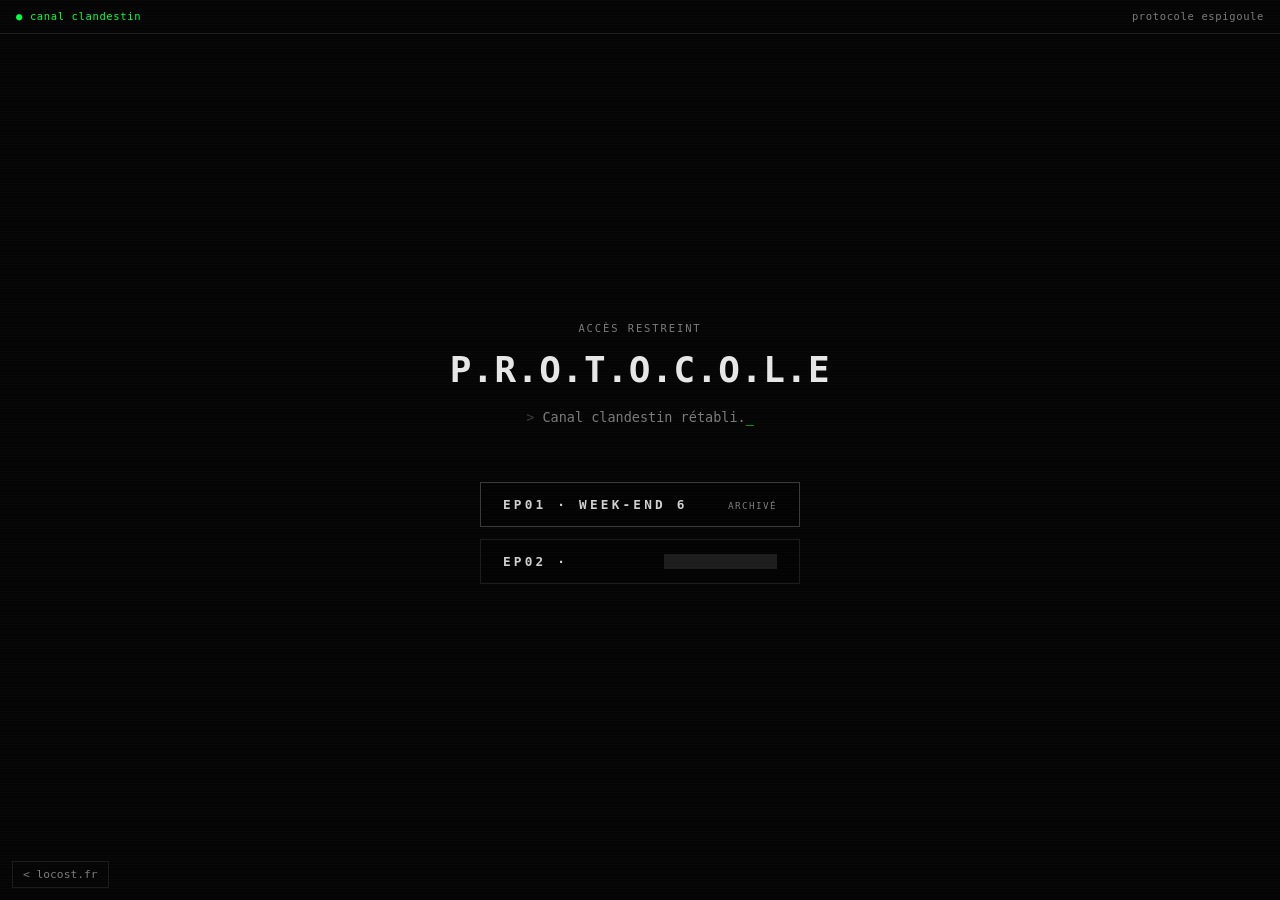
==== jeu/index.html @ 54ac76b9 "Jeu : liste des épisodes et fiche d'archive de l'épisode 1 Moteur dans jeu/moteur/, données d'épisod" ====
<!DOCTYPE html>
<html lang="fr">
  <head>
    <meta charset="UTF-8" />
    <meta name="viewport" content="width=device-width, initial-scale=1.0, viewport-fit=cover" />
    <title>P.R.O.T.O.C.O.L.E · Locost</title>
    <meta name="theme-color" content="#000000" />
    <link rel="stylesheet" href="/css/locost.css?v=7" />
    <link rel="stylesheet" href="/jeu/moteur/jeu.css?v=1" />
  </head>
  <body>
    <header class="barre">
      <span class="point">canal clandestin</span>
      <span>protocole espigoule</span>
    </header>

    <main class="wrap">
      <div class="eyebrow">Accès restreint</div>
      <h1 class="glitch" data-text="P.R.O.T.O.C.O.L.E">P.R.O.T.O.C.O.L.E</h1>
      <p
        class="terminal"
        data-lines="Canal clandestin rétabli.|Épisodes détectés.|Sélectionnez un épisode."
      ></p>
      <nav class="boutons episodes" aria-label="Épisodes"></nav>
    </main>

    <a class="retour" href="/">&lt; locost.fr</a>
    <script src="/js/terminal.js?v=7"></script>
    <script src="/jeu/episodes.js?v=1"></script>
    <script src="/jeu/moteur/liste.js?v=1"></script>
  </body>
</html>
---- css/locost.css ----
/* Charte commune Locost : sobre, noir, façon site caché. Le vert terminal ne sert que d'accent. Toutes les expériences du site l'importent. */
:root {
  --bg: #050505;
  --bg-2: #0b0b0b;
  --fg: #cfcfcf;
  --fg-dim: #7a7a7a;
  --fg-faint: #3a3a3a;
  --line: #1c1c1c;
  --green: #00ff41;
  --green-dim: rgba(0, 255, 65, 0.25);
  --red: #ff2a4f;
  --cyan: #00e5ff;
  --mono: "JetBrains Mono", "Fira Code", ui-monospace, Menlo, Consolas, monospace;
}

*, *::before, *::after { box-sizing: border-box; }

html, body {
  margin: 0;
  min-height: 100%;
  background: var(--bg);
  color: var(--fg);
  font: 15px/1.65 var(--mono);
  -webkit-font-smoothing: antialiased;
}

a { color: var(--fg); }
a:focus-visible, button:focus-visible { outline: 1px solid var(--green); outline-offset: 3px; }
::selection { background: var(--green); color: #000; }

/* Lignes de balayage très discrètes */
body::after {
  content: "";
  position: fixed;
  inset: 0;
  pointer-events: none;
  background: repeating-linear-gradient(to bottom, rgba(255, 255, 255, 0.015) 0 1px, transparent 1px 3px);
  z-index: 100;
}

/* Barre d'état en haut de page */
.barre {
  display: flex;
  justify-content: space-between;
  gap: 12px;
  padding: 8px 16px;
  border-bottom: 1px solid var(--line);
  color: var(--fg-dim);
  font-size: 0.7rem;
  letter-spacing: 0.06em;
  white-space: nowrap;
  overflow: hidden;
}
.barre span { overflow: hidden; text-overflow: ellipsis; }
.point { color: var(--green); }
.point::before { content: "● "; }

.wrap {
  display: flex;
  flex-direction: column;
  align-items: center;
  justify-content: center;
  min-height: calc(100vh - 40px);
  min-height: calc(100svh - 40px);
  max-width: 760px;
  margin: 0 auto;
  padding: 32px 16px 56px;
  text-align: center;
}

.eyebrow {
  color: var(--fg-dim);
  text-transform: uppercase;
  letter-spacing: 0.18em;
  font-size: 0.7rem;
}

/* Titre : sobre, avec un dérèglement rare et bref */
.glitch {
  position: relative;
  display: inline-block;
  margin: 0.3em 0 0.4em;
  font-size: clamp(1.5rem, 6vw, 2.4rem);
  font-weight: 600;
  letter-spacing: 0.02em;
  line-height: 1.2;
  color: #e6e6e6;
}
.glitch::before, .glitch::after {
  content: attr(data-text);
  position: absolute;
  inset: 0;
  overflow: hidden;
  clip-path: inset(0 0 100% 0);
}
.glitch::before { color: var(--red); animation: glitch-a 7s infinite steps(1); }
.glitch::after  { color: var(--cyan); animation: glitch-b 9s infinite steps(1); }

@keyframes glitch-a {
  0%, 96%, 100% { transform: none; clip-path: inset(0 0 100% 0); }
  97% { transform: translate(-3px, 0); clip-path: inset(15% 0 60% 0); }
  98.5% { transform: translate(2px, 0); clip-path: inset(55% 0 20% 0); }
}
@keyframes glitch-b {
  0%, 94%, 100% { transform: none; clip-path: inset(0 0 100% 0); }
  95% { transform: translate(3px, 0); clip-path: inset(60% 0 10% 0); }
  96.5% { transform: translate(-2px, 0); clip-path: inset(25% 0 50% 0); }
}

.terminal {
  color: var(--fg-dim);
  min-height: 3.3em;
  max-width: 60ch;
  margin: 0 auto;
  font-size: 0.9rem;
}
.terminal::before { content: "> "; color: var(--fg-faint); }
.terminal::after { content: "_"; color: var(--green); animation: blink 1s steps(1) infinite; }
@keyframes blink { 50% { opacity: 0; } }

/* Fond de l'accueil : télé qui bug, discrète */
.fond {
  position: fixed;
  inset: 0;
  z-index: 0;
  pointer-events: none;
  overflow: hidden;
}
.fond .bruit { opacity: 0.045; }
.fond::before {
  /* bande claire qui défile lentement, comme une image mal synchronisée */
  content: "";
  position: absolute;
  left: 0;
  right: 0;
  height: 140px;
  background: linear-gradient(to bottom, transparent, rgba(255, 255, 255, 0.035), transparent);
  animation: defilement 9s linear infinite;
}
.fond::after {
  content: "";
  position: absolute;
  inset: 0;
  background: radial-gradient(ellipse at center, transparent 40%, rgba(0, 0, 0, 0.85) 100%);
}
@keyframes defilement { from { transform: translateY(-160px); } to { transform: translateY(100vh); } }
.barre, .wrap { position: relative; z-index: 1; }
.fond .filigrane { --filigrane: 0.07; top: 50%; width: min(620px, 115vw); }

/* Les boutons des expériences : même style que le bouton Entrer du chargement */
.boutons {
  display: flex;
  flex-direction: column;
  gap: 12px;
  width: 100%;
  max-width: 320px;
  margin-top: 32px;
}
.bouton {
  display: block;
  padding: 14px 22px;
  border: 1px solid var(--fg-faint);
  background: rgba(0, 0, 0, 0.35);
  color: var(--fg);
  font: 600 0.85rem var(--mono);
  letter-spacing: 0.25em;
  text-align: center;
  text-transform: uppercase;
  text-decoration: none;
  transition: border-color 0.2s, color 0.2s;
}
a.bouton:hover, a.bouton:focus-visible { border-color: var(--fg-dim); color: #fff; outline: none; animation: tressaille 0.3s steps(2) 1; }
@keyframes tressaille {
  0% { transform: translateX(-2px); text-shadow: 2px 0 var(--red), -2px 0 var(--cyan); }
  50% { transform: translateX(1px); text-shadow: -1px 0 var(--red), 1px 0 var(--cyan); }
  100% { transform: none; text-shadow: none; }
}

/* Bouton censuré : nom masqué par une bande, qui se trahit par instants */
.bouton.censure {
  border-color: var(--line);
  cursor: not-allowed;
  transition: transform 0.18s ease-out, border-color 0.2s;
}
.bouton.censure.refuse { border-color: rgba(255, 42, 79, 0.5); color: var(--red); animation: tressaille 0.3s steps(2) 1; }

/* Visage qui surgit en négatif, une fraction de seconde */
.visage {
  position: fixed;
  inset: 0;
  z-index: 80;
  pointer-events: none;
  background-repeat: no-repeat;
  /* tête du croco (≈ 77 % / 33 % de l'image) ramenée au centre de l'écran */
  background-size: 225vmin auto;
  background-position: calc(50vw - 173vmin) calc(50vh - 50vmin);
  filter: invert(1) contrast(1.6) grayscale(1);
  mix-blend-mode: screen;
  opacity: 0;
}
.visage.surgit { opacity: 0.55; }
.masque {
  display: inline;
  padding: 0 2px;
  background: #1d1d1d;
  color: transparent;
  box-decoration-break: clone;
  -webkit-box-decoration-break: clone;
  user-select: none;
}
.masque.trahi { color: var(--fg-dim); background: #141414; }


.retour {
  position: fixed;
  left: 12px;
  bottom: 12px;
  z-index: 50;
  padding: 6px 10px;
  border: 1px solid var(--line);
  background: var(--bg);
  color: var(--fg-dim);
  font: 0.75rem var(--mono);
  text-decoration: none;
}
.retour:hover { color: var(--fg); border-color: var(--fg-faint); }

/* ---------- Écran de démarrage (accueil) ---------- */
.boot { display: none; }
.js .boot {
  display: flex;
  position: fixed;
  inset: 0;
  z-index: 90;
  background: #000;
  flex-direction: column;
  justify-content: flex-end;
  align-items: center;
  text-align: center;
  padding: 24px 16px calc(32px + env(safe-area-inset-bottom));
  overflow: hidden;
  transition: opacity 0.6s;
}
.js.sans-boot .boot { display: none; }
.boot.fini { opacity: 0; pointer-events: none; }
.js:not(.sans-boot) body { overflow: hidden; }

.bruit {
  position: absolute;
  inset: 0;
  width: 100%;
  height: 100%;
  opacity: 0.09;
  image-rendering: pixelated;
}

/* Logo en filigrane, qui se dérègle par à-coups */
.filigrane {
  --filigrane: 0.15;
  position: absolute;
  top: 38%;
  left: 50%;
  width: min(420px, 80vw);
  aspect-ratio: 1;
  transform: translate(-50%, -50%);
  background: center / contain no-repeat;
  opacity: var(--filigrane);
  animation: logo-saut 5s infinite steps(1);
}
.filigrane::before, .filigrane::after {
  content: "";
  position: absolute;
  inset: 0;
  background: inherit;
  clip-path: inset(0 0 100% 0);
}
.filigrane::before { animation: logo-a 2.7s infinite steps(1); }
.filigrane::after { animation: logo-b 3.9s infinite steps(1); }
@keyframes logo-saut {
  0%, 90%, 100% { opacity: var(--filigrane); }
  91% { opacity: calc(var(--filigrane) * 1.6); transform: translate(-51%, -50%) skewX(-4deg); }
  93% { opacity: calc(var(--filigrane) * 0.3); }
}
@keyframes logo-a {
  0%, 80%, 100% { clip-path: inset(0 0 100% 0); transform: none; }
  82% { clip-path: inset(20% 0 65% 0); transform: translateX(-14px); }
  86% { clip-path: inset(48% 0 40% 0); transform: translateX(10px); }
}
@keyframes logo-b {
  0%, 70%, 100% { clip-path: inset(0 0 100% 0); transform: none; }
  72% { clip-path: inset(66% 0 18% 0); transform: translateX(18px); }
  75% { clip-path: inset(8% 0 82% 0); transform: translateX(-8px); }
}

.boot-console {
  /* la roue et le bouton occupent la même place : l'un s'efface, l'autre apparaît */
  position: absolute;
  top: calc(38% + min(150px, 28vw));
  left: 16px;
  right: 16px;
  display: grid;
  place-items: center;
  min-height: 120px;
}
.boot-console > * { grid-area: 1 / 1; }
/* Attente sobre : roue en pointillés et un seul mot */
.boot-attente {
  display: flex;
  flex-direction: column;
  align-items: center;
  gap: 16px;
  color: var(--fg-dim);
  font-size: 0.72rem;
  letter-spacing: 0.3em;
  text-transform: uppercase;
  pointer-events: none;
  transition: opacity 0.4s, visibility 0.4s;
}
.roue {
  width: 34px;
  height: 34px;
  border: 2px dotted var(--fg-dim);
  border-radius: 50%;
  animation: tourne 1.8s linear infinite;
}
@keyframes tourne { to { transform: rotate(360deg); } }
.boot-console.pret .boot-attente { opacity: 0; visibility: hidden; }

/* Accès par mot de passe : apparaît à la place de la roue */
.boot-acces {
  display: flex;
  flex-direction: column;
  align-items: center;
  gap: 12px;
  width: 100%;
  max-width: 320px;
  opacity: 0;
  visibility: hidden;
  transition: opacity 0.4s, visibility 0.4s;
}
.boot-console.pret .boot-acces { opacity: 1; visibility: visible; }
.boot-mdp {
  width: 100%;
  padding: 12px 4px;
  border: 0;
  border-bottom: 1px solid var(--fg-faint);
  border-radius: 0;
  background: transparent;
  color: var(--fg);
  font: 16px var(--mono); /* 16px : évite le zoom automatique sur iPhone */
  letter-spacing: 0.2em;
  text-align: center;
  caret-color: var(--fg);
  -webkit-appearance: none;
  appearance: none;
}
.boot-mdp::placeholder { color: var(--fg-faint); letter-spacing: 0.25em; text-transform: uppercase; font-size: 0.75rem; }
.boot-mdp:focus { outline: none; border-bottom-color: var(--fg-dim); }
.boot-entrer {
  padding: 14px 22px;
  width: 100%;
  border: 1px solid var(--fg-faint);
  background: transparent;
  color: var(--fg);
  font: 600 0.85rem var(--mono);
  letter-spacing: 0.25em;
  text-transform: uppercase;
  cursor: pointer;
  transition: border-color 0.2s, color 0.2s;
}
.boot-entrer:hover, .boot-entrer:focus-visible { border-color: var(--fg-dim); color: #fff; outline: none; }
/* Mauvais mot de passe : le bouton reste rouge « Recommencer », et bugue à chaque essai raté */
.boot-acces.echec .boot-mdp { border-bottom-color: rgba(255, 42, 79, 0.6); }
.boot-acces.echec .boot-entrer { border-color: rgba(255, 42, 79, 0.6); color: var(--red); }
.boot-acces.bug .boot-mdp { animation: tremble 0.35s steps(4) 1; }
.boot-acces.bug .boot-entrer { animation: bug 0.5s steps(1) 1; }
@keyframes tremble {
  0%, 100% { transform: none; }
  25% { transform: translateX(-6px); }
  50% { transform: translateX(5px); }
  75% { transform: translateX(-3px); }
}
@keyframes bug {
  0% { transform: translateX(-4px) skewX(-8deg); text-shadow: 3px 0 var(--red), -3px 0 var(--cyan); clip-path: inset(0 0 45% 0); }
  15% { transform: translateX(5px); text-shadow: -3px 0 var(--red), 3px 0 var(--cyan); clip-path: inset(40% 0 0 0); }
  30% { transform: translateX(-2px) skewX(6deg); text-shadow: 2px 0 var(--red), -2px 0 var(--cyan); clip-path: none; filter: invert(1); }
  45% { transform: translateX(3px); text-shadow: -1px 0 var(--red), 1px 0 var(--cyan); filter: none; }
  60% { transform: none; text-shadow: 1px 0 var(--red), -1px 0 var(--cyan); }
  100% { transform: none; text-shadow: none; }
}

/* Bon mot de passe : l'accès s'efface, l'écran de démarrage se fond dans le menu */
.boot-console.part { opacity: 0; transition: opacity 0.2s; }

@media (prefers-reduced-motion: reduce) {
  .glitch::before, .glitch::after, .filigrane::before, .filigrane::after, .fond::before { display: none; }
  .filigrane, a.bouton:hover, .bouton.censure.refuse, .boot-acces.bug .boot-mdp, .boot-acces.bug .boot-entrer { animation: none; }
  .roue { animation-duration: 6s; }
  .visage { display: none; }
}
---- jeu/moteur/jeu.css ----
/* Protocole : styles propres au jeu. S'appuie sur les variables de /css/locost.css, sans nouvelles couleurs. */

/* ---------- Liste des épisodes (/jeu/) ---------- */
.bouton.episode { display: flex; justify-content: space-between; align-items: baseline; gap: 12px; text-align: left; }
.episode-etat {
  color: var(--fg-dim);
  font-weight: 400;
  font-size: 0.62rem;
  letter-spacing: 0.15em;
}
.episode-etat.en-cours { color: var(--green); }
button.bouton.censure { width: 100%; font: 600 0.85rem var(--mono); letter-spacing: 0.25em; text-align: left; }

/* ---------- Fiche d'archive ---------- */
.fiche {
  position: relative;
  z-index: 1;
  max-width: 640px;
  margin: 0 auto;
  padding: 40px 16px calc(96px + env(safe-area-inset-bottom));
}
.fiche-tete { text-align: center; margin-bottom: 28px; }
.fiche-tete .terminal { min-height: 1.7em; }
.point.archive { color: var(--fg-dim); }
.point.archive::before { color: var(--red); }

.tampon {
  display: inline-block;
  padding: 1px 6px;
  border: 1px solid rgba(255, 42, 79, 0.55);
  color: var(--red);
  font-size: 0.62rem;
  letter-spacing: 0.2em;
  text-transform: uppercase;
  transform: rotate(-2deg);
}

/* Compte à rebours figé */
.compteur {
  margin: 0 0 32px;
  padding: 18px 12px 14px;
  border-top: 1px solid var(--line);
  border-bottom: 1px solid var(--line);
  text-align: center;
}
.compteur-cases { display: flex; justify-content: center; gap: clamp(10px, 5vw, 28px); }
.compteur-case { display: flex; flex-direction: column; align-items: center; min-width: 2.6em; }
.compteur-nombre { font-size: clamp(1.6rem, 9vw, 2.4rem); font-weight: 600; color: #e6e6e6; font-variant-numeric: tabular-nums; }
.compteur-unite { color: var(--fg-faint); font-size: 0.65rem; letter-spacing: 0.3em; }
.compteur-legende { display: flex; flex-direction: column; align-items: center; gap: 8px; margin: 14px 0 0; color: var(--fg-dim); font-size: 0.72rem; }
.compteur.derive .compteur-nombre { color: var(--fg-dim); text-shadow: 2px 0 var(--red), -2px 0 var(--cyan); }

/* Rappels dépliables */
.rappels { border-top: 1px solid var(--line); }
.rappel { border-bottom: 1px solid var(--line); }
.rappel > summary,
.doc > summary,
.semaine > summary {
  display: flex;
  align-items: baseline;
  gap: 12px;
  cursor: pointer;
  list-style: none;
  -webkit-tap-highlight-color: transparent;
}
.rappel > summary::-webkit-details-marker,
.doc > summary::-webkit-details-marker,
.semaine > summary::-webkit-details-marker { display: none; }
.rappel > summary { padding: 16px 4px; text-transform: uppercase; letter-spacing: 0.14em; font-size: 0.8rem; }
.rappel > summary::after,
.doc > summary::after,
.semaine > summary::after { content: "+"; margin-left: auto; color: var(--fg-faint); }
.rappel[open] > summary::after,
.doc[open] > summary::after,
.semaine[open] > summary::after { content: "−"; color: var(--green); }
.rappel > summary:hover .rappel-titre { color: #fff; }
.rappel > summary:focus-visible,
.doc > summary:focus-visible,
.semaine > summary:focus-visible { outline: 1px solid var(--green); outline-offset: 2px; }
.rappel-num { color: var(--fg-faint); }
.rappel-corps { padding: 0 4px 20px; font-size: 0.85rem; }

/* Transmission */
.log { min-height: 6em; }
.log-ligne { margin: 0 0 10px; color: var(--fg); }
.log-ligne.systeme { color: var(--fg-dim); }
.log-prefixe { color: var(--fg-faint); }
.log-ligne.phaco .log-prefixe { color: var(--green); }
.lien-console {
  padding: 0;
  border: 0;
  background: none;
  color: var(--fg-dim);
  font: 0.72rem var(--mono);
  text-decoration: underline;
  text-underline-offset: 3px;
  cursor: pointer;
}
.lien-console::before { content: "> "; text-decoration: none; }
.lien-console:hover { color: var(--fg); }

/* Documents */
.doc { border-left: 1px solid var(--line); margin: 0 0 8px; padding: 0 0 0 12px; }
.doc > summary { padding: 8px 0; color: var(--fg); }
.doc h3 { margin: 14px 0 4px; color: var(--fg-dim); font-size: 0.7rem; font-weight: 400; letter-spacing: 0.18em; text-transform: uppercase; }
.doc p, .doc ul { margin: 0 0 10px; color: var(--fg); }
.doc ul { padding-left: 1.2em; }
.doc li { margin-bottom: 4px; }
.note { margin: 16px 0 0; color: var(--fg-faint); font-size: 0.7rem; }

/* Passages censurés */
.caviar {
  display: inline;
  padding: 0 2px;
  border: 0;
  border-radius: 0;
  background: #1d1d1d;
  color: transparent;
  font: inherit;
  line-height: inherit;
  cursor: pointer;
  box-decoration-break: clone;
  -webkit-box-decoration-break: clone;
  transition: background 0.25s, color 0.25s;
}
.caviar:hover { background: #262626; }
.caviar.leve { background: transparent; color: var(--green); cursor: text; }
.caviar.definitif { cursor: not-allowed; user-select: none; letter-spacing: -0.05em; }
.caviar.definitif.refuse { animation: tressaille 0.3s steps(2) 1; background: rgba(255, 42, 79, 0.25); }

/* Dossier d'étude */
.semaine { border-left: 1px solid var(--line); margin: 0 0 8px; padding: 0 0 0 12px; }
.semaine > summary { padding: 8px 0; }
.semaine-num { color: var(--fg-faint); }
.semaine.vide .semaine-nom { color: var(--fg-faint); }
.semaine.execute { border-left-color: rgba(255, 42, 79, 0.4); }
.semaine-coord { margin: 0 0 8px; color: var(--fg-dim); font-size: 0.75rem; letter-spacing: 0.08em; }
.semaine dl { margin: 0 0 12px; }
.semaine dt { color: var(--fg-dim); font-size: 0.68rem; letter-spacing: 0.18em; text-transform: uppercase; }
.semaine dd { margin: 0 0 8px; }

/* Fragments */
.fragments { display: grid; grid-template-columns: repeat(auto-fill, minmax(96px, 1fr)); gap: 10px; }
.fragment {
  display: flex;
  flex-direction: column;
  align-items: center;
  gap: 6px;
  padding: 14px 6px 10px;
  border: 1px solid var(--line);
  background: var(--bg-2);
  color: var(--fg);
  font: 0.72rem var(--mono);
  cursor: pointer;
}
.fragment:hover { border-color: var(--fg-faint); }
.fragment.refuse { border-color: rgba(255, 42, 79, 0.5); animation: tressaille 0.3s steps(2) 1; }
.silhouette { width: 52px; height: 60px; fill: var(--fg-faint); }
.fragment:hover .silhouette { animation: silhouette 0.25s steps(2) 1; }
@keyframes silhouette { 50% { transform: translateX(2px) skewX(-6deg); fill: var(--fg-dim); } }
.fragment-code { letter-spacing: 0.12em; }
.fragment-purge { color: var(--fg-faint); font-size: 0.58rem; text-transform: uppercase; letter-spacing: 0.08em; text-align: center; }
.fragments-refus { min-height: 1.4em; margin: 12px 0 0; color: var(--red); opacity: 0.8; font-size: 0.72rem; }

/* Rejouer : refusé */
.fiche-pied { display: flex; flex-direction: column; align-items: center; margin-top: 40px; }
.bouton.rejouer { width: 100%; max-width: 320px; cursor: pointer; }
.bouton.rejouer:hover { border-color: var(--fg-dim); }
.bouton.rejouer.refuse { border-color: rgba(255, 42, 79, 0.5); color: var(--red); animation: tressaille 0.3s steps(2) 1; }
.rejouer-refus { min-height: 1.4em; margin: 12px 0 0; color: var(--red); opacity: 0.8; font-size: 0.7rem; letter-spacing: 0.15em; text-align: center; }

@media (prefers-reduced-motion: reduce) {
  .caviar.definitif.refuse, .fragment.refuse, .bouton.rejouer.refuse, .fragment:hover .silhouette { animation: none; }
}
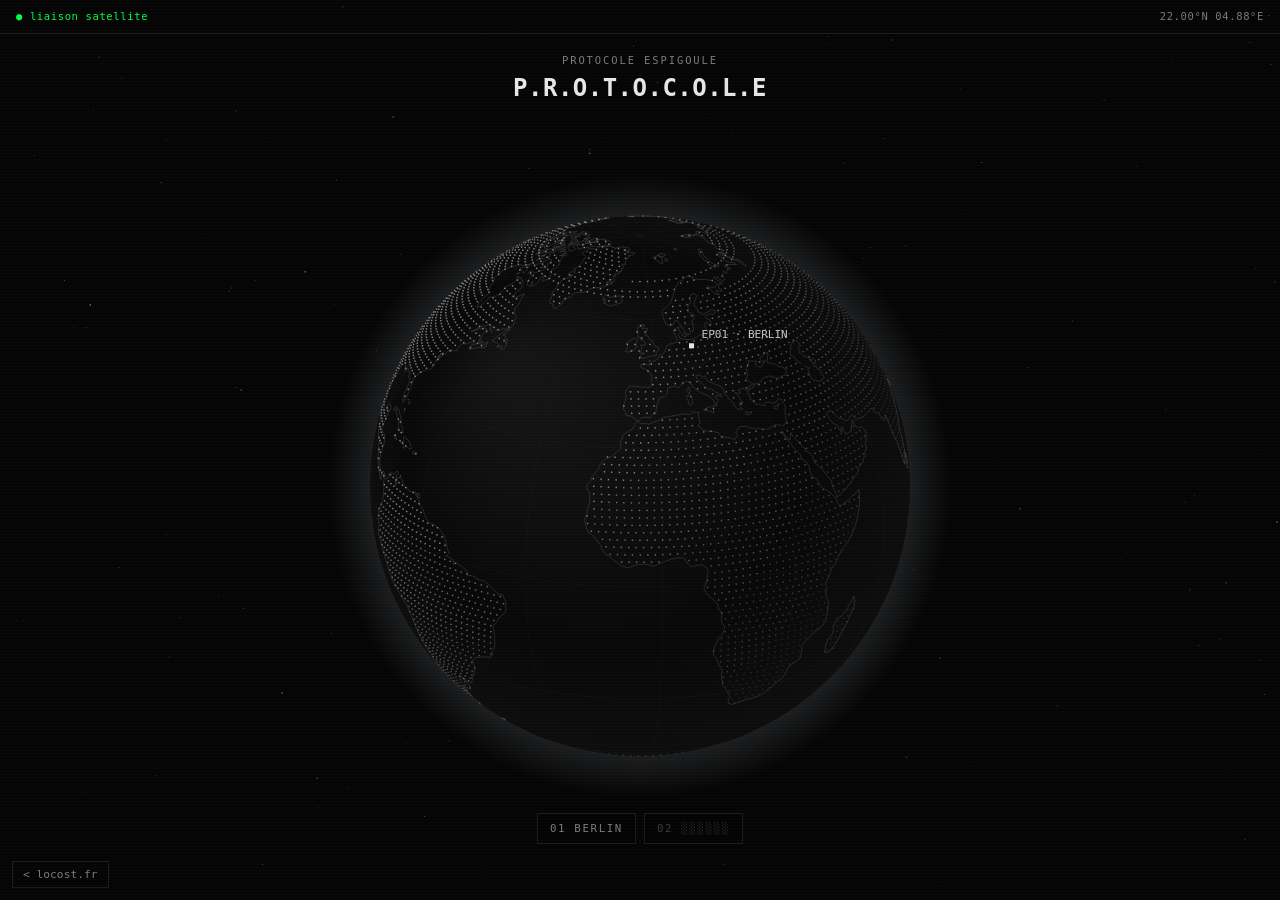
==== commit 56fbaa11: "Jeu : la Terre en rotation, un point GPS par épisode Remplace la liste des épisodes par un globe en " ====
--- a/jeu/index.html
+++ b/jeu/index.html
@@ -8,25 +8,26 @@
     <link rel="stylesheet" href="/css/locost.css?v=7" />
     <link rel="stylesheet" href="/jeu/moteur/jeu.css?v=1" />
   </head>
-  <body>
+  <body class="page-terre">
+    <canvas class="terre" aria-hidden="true"></canvas>
+
     <header class="barre">
-      <span class="point">canal clandestin</span>
-      <span>protocole espigoule</span>
+      <span class="point">liaison satellite</span>
+      <span class="terre-coord" aria-hidden="true">--.--°N --.--°E</span>
     </header>
 
-    <main class="wrap">
-      <div class="eyebrow">Accès restreint</div>
+    <div class="terre-titre">
+      <div class="eyebrow">Protocole Espigoule</div>
       <h1 class="glitch" data-text="P.R.O.T.O.C.O.L.E">P.R.O.T.O.C.O.L.E</h1>
-      <p
-        class="terminal"
-        data-lines="Canal clandestin rétabli.|Épisodes détectés.|Sélectionnez un épisode."
-      ></p>
-      <nav class="boutons episodes" aria-label="Épisodes"></nav>
-    </main>
+    </div>
+
+    <nav class="destinations" aria-label="Destinations"></nav>
+
+    <aside class="destination" aria-live="polite" hidden></aside>
 
     <a class="retour" href="/">&lt; locost.fr</a>
-    <script src="/js/terminal.js?v=7"></script>
     <script src="/jeu/episodes.js?v=1"></script>
-    <script src="/jeu/moteur/liste.js?v=1"></script>
+    <script src="/jeu/moteur/terre.js?v=1"></script>
+    <script src="/jeu/moteur/globe.js?v=1"></script>
   </body>
 </html>
--- a/jeu/moteur/jeu.css
+++ b/jeu/moteur/jeu.css
@@ -1,15 +1,4 @@
 /* Protocole : styles propres au jeu. S'appuie sur les variables de /css/locost.css, sans nouvelles couleurs. */
-
-/* ---------- Liste des épisodes (/jeu/) ---------- */
-.bouton.episode { display: flex; justify-content: space-between; align-items: baseline; gap: 12px; text-align: left; }
-.episode-etat {
-  color: var(--fg-dim);
-  font-weight: 400;
-  font-size: 0.62rem;
-  letter-spacing: 0.15em;
-}
-.episode-etat.en-cours { color: var(--green); }
-button.bouton.censure { width: 100%; font: 600 0.85rem var(--mono); letter-spacing: 0.25em; text-align: left; }
 
 /* ---------- Fiche d'archive ---------- */
 .fiche {
@@ -172,3 +161,90 @@
 @media (prefers-reduced-motion: reduce) {
   .caviar.definitif.refuse, .fragment.refuse, .bouton.rejouer.refuse, .fragment:hover .silhouette { animation: none; }
 }
+
+/* ---------- La Terre (/jeu/) ---------- */
+.page-terre { overflow: hidden; height: 100vh; height: 100svh; }
+.terre {
+  position: fixed;
+  inset: 0;
+  z-index: 0;
+  width: 100%;
+  height: 100%;
+  touch-action: none;
+  cursor: grab;
+}
+.terre:active { cursor: grabbing; }
+.terre.glitch-fond { filter: drop-shadow(2px 0 rgba(255, 42, 79, 0.45)) drop-shadow(-2px 0 rgba(0, 229, 255, 0.45)); }
+.page-terre .barre { position: relative; z-index: 2; background: rgba(5, 5, 5, 0.6); }
+.terre-coord { font-variant-numeric: tabular-nums; }
+.terre-titre {
+  position: relative;
+  z-index: 2;
+  margin-top: 18px;
+  text-align: center;
+  pointer-events: none;
+}
+.terre-titre .glitch { margin: 0.2em 0 0; font-size: clamp(1.1rem, 4.5vw, 1.6rem); }
+
+/* Liste des destinations, en bas : même rôle que les points sur la Terre */
+.destinations {
+  position: fixed;
+  left: 0;
+  right: 0;
+  bottom: calc(56px + env(safe-area-inset-bottom));
+  z-index: 2;
+  display: flex;
+  justify-content: center;
+  gap: 8px;
+  padding: 0 16px;
+}
+.destination-lien {
+  padding: 8px 12px;
+  border: 1px solid var(--line);
+  background: rgba(5, 5, 5, 0.7);
+  color: var(--fg-dim);
+  font: 0.72rem var(--mono);
+  letter-spacing: 0.15em;
+  text-transform: uppercase;
+  cursor: pointer;
+}
+.destination-lien:hover, .destination-lien.actif { border-color: var(--fg-faint); color: var(--fg); }
+.destination-lien.verrouille { color: var(--fg-faint); }
+.destination-lien.verrouille.actif { color: var(--red); border-color: rgba(255, 42, 79, 0.4); }
+
+/* Fiche de la destination choisie */
+.destination {
+  position: fixed;
+  left: 50%;
+  bottom: calc(108px + env(safe-area-inset-bottom));
+  z-index: 3;
+  width: min(340px, calc(100% - 32px));
+  transform: translateX(-50%);
+  padding: 16px 18px 18px;
+  border: 1px solid var(--fg-faint);
+  background: rgba(5, 5, 5, 0.88);
+  text-align: left;
+  animation: apparition 0.25s steps(3) 1;
+}
+.destination[hidden] { display: none; }
+@keyframes apparition { from { opacity: 0; transform: translate(-50%, 6px); } }
+.destination-fermer {
+  position: absolute;
+  top: 6px;
+  right: 8px;
+  padding: 4px 8px;
+  border: 0;
+  background: none;
+  color: var(--fg-dim);
+  font: 1rem var(--mono);
+  cursor: pointer;
+}
+.destination-lieu { margin: 4px 0 2px; color: #e6e6e6; font-size: 1.15rem; font-weight: 600; letter-spacing: 0.04em; }
+.destination-coord { color: var(--fg-dim); font-size: 0.75rem; font-variant-numeric: tabular-nums; }
+.destination-etat { margin: 10px 0 14px; color: var(--fg-dim); font-size: 0.72rem; }
+.destination-refus { margin: 10px 0 0; color: var(--red); opacity: 0.8; font-size: 0.72rem; letter-spacing: 0.1em; }
+.destination .bouton { padding: 12px 18px; font-size: 0.75rem; }
+
+@media (prefers-reduced-motion: reduce) {
+  .destination { animation: none; }
+}
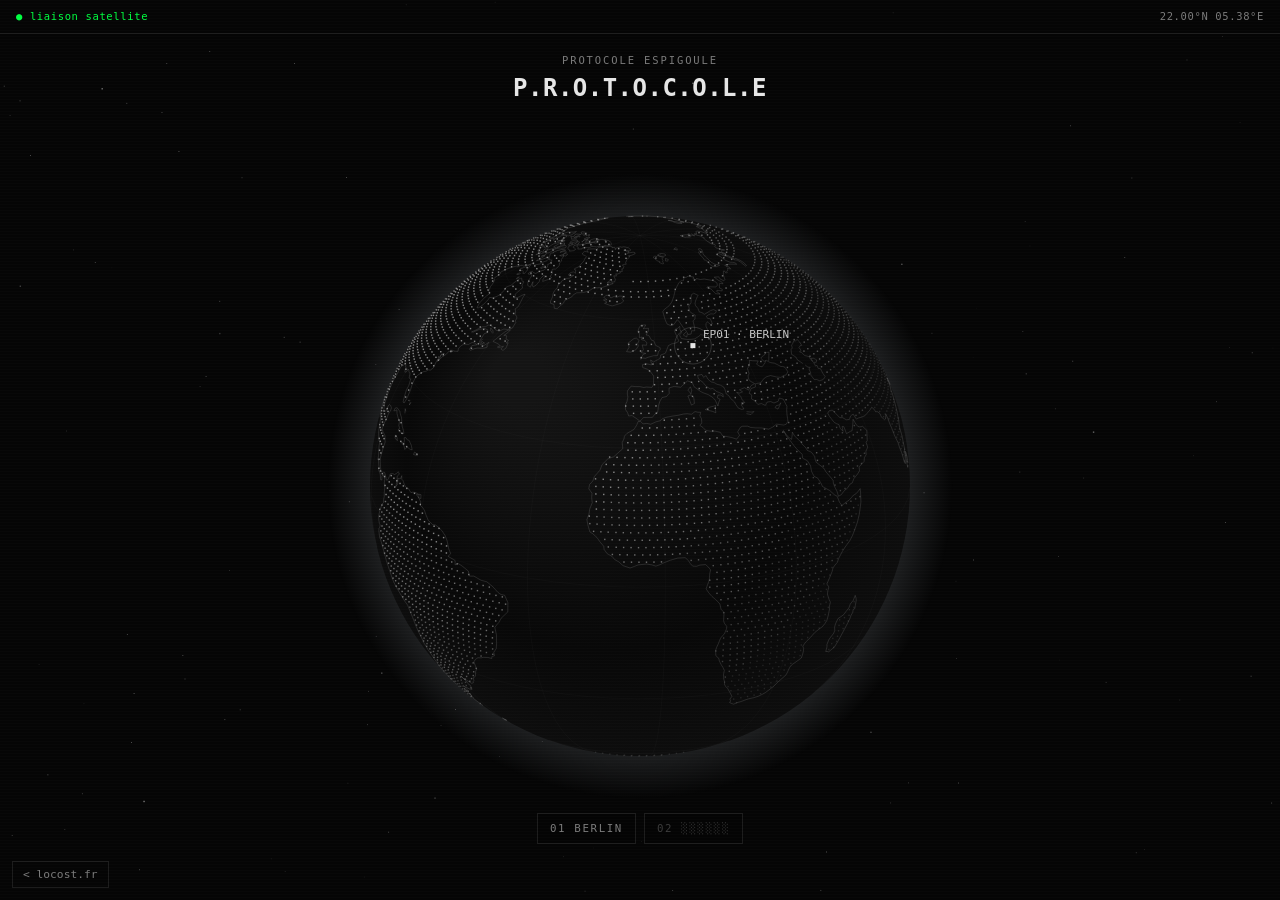
==== commit 0b8ccc86: "EP01 : carte des missions de Berlin dans la fiche d'archive" ====
--- a/jeu/index.html
+++ b/jeu/index.html
@@ -6,7 +6,7 @@
     <title>P.R.O.T.O.C.O.L.E · Locost</title>
     <meta name="theme-color" content="#000000" />
     <link rel="stylesheet" href="/css/locost.css?v=7" />
-    <link rel="stylesheet" href="/jeu/moteur/jeu.css?v=1" />
+    <link rel="stylesheet" href="/jeu/moteur/jeu.css?v=2" />
   </head>
   <body class="page-terre">
     <canvas class="terre" aria-hidden="true"></canvas>
--- a/jeu/moteur/jeu.css
+++ b/jeu/moteur/jeu.css
@@ -248,3 +248,23 @@
 @media (prefers-reduced-motion: reduce) {
   .destination { animation: none; }
 }
+
+/* Carte des missions (fiche d'archive) */
+.carte { display: block; width: 100%; height: auto; margin: 0 0 12px; border: 1px solid var(--line); background: var(--bg-2); }
+.carte-grille { stroke: var(--line); stroke-width: 1; }
+.carte-riviere { fill: none; stroke: #2a2a2a; stroke-width: 14; stroke-linecap: round; stroke-linejoin: round; }
+.carte-trajet { fill: none; stroke: var(--fg-faint); stroke-width: 2; stroke-dasharray: 6 8; }
+.carte-point { cursor: pointer; outline: none; }
+.carte-zone { fill: transparent; }
+.carte-anneau { fill: none; stroke: var(--fg-dim); stroke-width: 1.5; }
+.carte-coeur { fill: #e6e6e6; }
+.carte-num { fill: var(--fg-dim); font: 22px var(--mono); }
+.carte-point.verrouille .carte-anneau { stroke: var(--red); stroke-dasharray: 4 4; }
+.carte-point.verrouille .carte-coeur { fill: var(--red); }
+.carte-point:hover .carte-anneau, .carte-point:focus-visible .carte-anneau { stroke: var(--fg); }
+.carte-point.actif .carte-anneau { stroke: var(--green); stroke-width: 2.5; }
+.carte-point.actif .carte-num { fill: var(--green); }
+.carte-detail { min-height: 4.5em; }
+.carte-detail-tete { display: flex; justify-content: space-between; gap: 12px; flex-wrap: wrap; color: #e6e6e6; }
+.carte-detail-code { color: var(--fg-dim); font-size: 0.72rem; letter-spacing: 0.1em; text-transform: uppercase; }
+.carte-detail p { margin: 6px 0 0; }
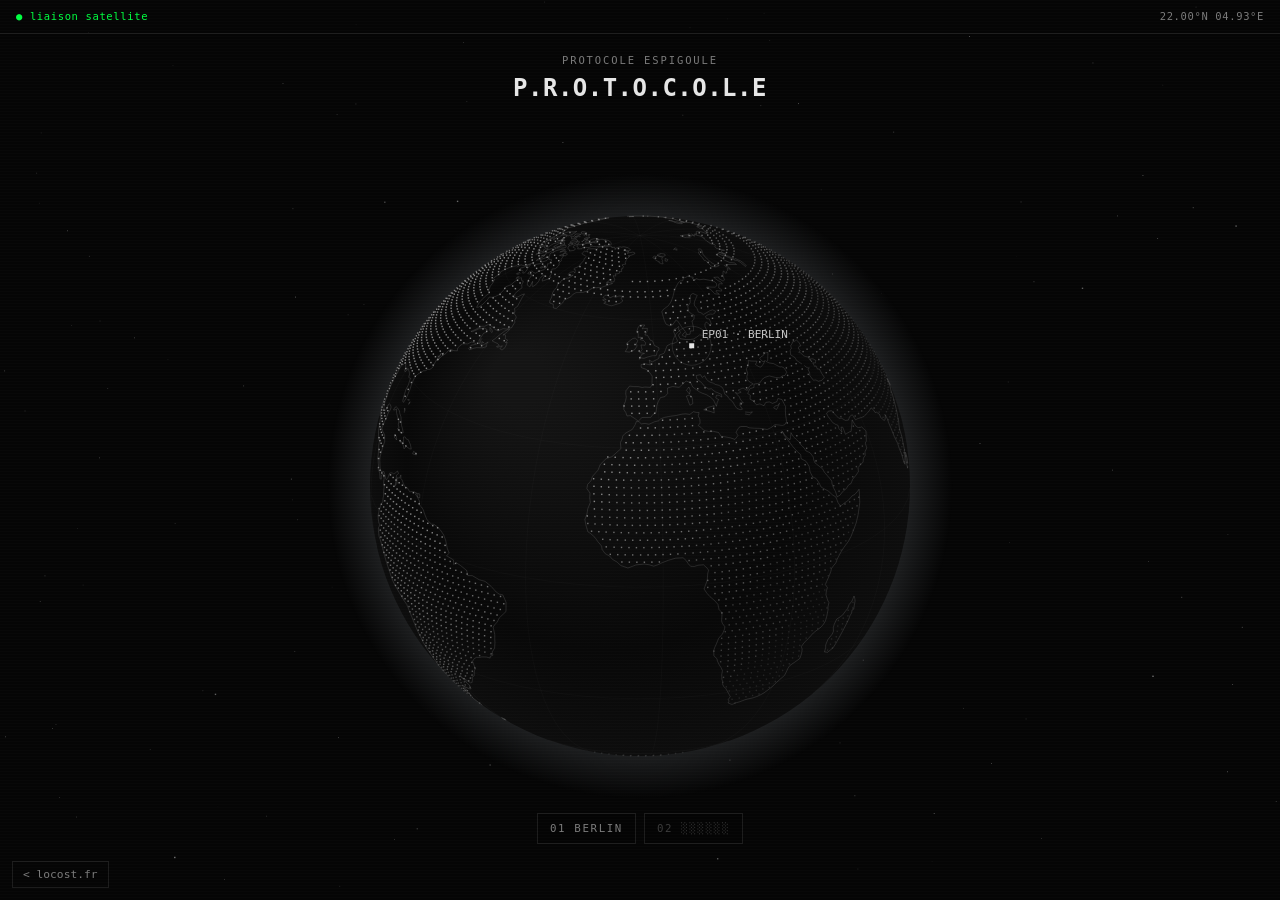
==== commit e3db453f: "EP01 : archive déclassifiée, résumé SOMNIA, dossier court et taupe démasquée" ====
--- a/jeu/index.html
+++ b/jeu/index.html
@@ -6,7 +6,7 @@
     <title>P.R.O.T.O.C.O.L.E · Locost</title>
     <meta name="theme-color" content="#000000" />
     <link rel="stylesheet" href="/css/locost.css?v=7" />
-    <link rel="stylesheet" href="/jeu/moteur/jeu.css?v=2" />
+    <link rel="stylesheet" href="/jeu/moteur/jeu.css?v=3" />
   </head>
   <body class="page-terre">
     <canvas class="terre" aria-hidden="true"></canvas>
@@ -28,6 +28,6 @@
     <a class="retour" href="/">&lt; locost.fr</a>
     <script src="/jeu/episodes.js?v=1"></script>
     <script src="/jeu/moteur/terre.js?v=1"></script>
-    <script src="/jeu/moteur/globe.js?v=1"></script>
+    <script src="/jeu/moteur/globe.js?v=2"></script>
   </body>
 </html>
--- a/jeu/moteur/jeu.css
+++ b/jeu/moteur/jeu.css
@@ -268,3 +268,34 @@
 .carte-detail-tete { display: flex; justify-content: space-between; gap: 12px; flex-wrap: wrap; color: #e6e6e6; }
 .carte-detail-code { color: var(--fg-dim); font-size: 0.72rem; letter-spacing: 0.1em; text-transform: uppercase; }
 .carte-detail p { margin: 6px 0 0; }
+
+/* Archive déclassifiée */
+.point.archive.valide::before { color: var(--green); }
+.tampon.valide { border-color: rgba(0, 255, 65, 0.45); color: var(--green); }
+.recit { margin: 0 0 14px; }
+.recit h3 { margin: 0 0 4px; color: var(--fg-dim); font-size: 0.7rem; font-weight: 400; letter-spacing: 0.18em; text-transform: uppercase; }
+.recit p, .recit ul { margin: 0 0 6px; }
+.recit ul { padding-left: 1.2em; }
+.recit li { margin-bottom: 4px; }
+.semaine-ligne { display: flex; flex-wrap: wrap; align-items: baseline; gap: 4px 12px; padding: 8px 0 8px 12px; border-left: 1px solid var(--line); margin-bottom: 6px; }
+.semaine-lieu { color: #e6e6e6; }
+.semaine-code { color: var(--fg-dim); font-size: 0.75rem; }
+
+/* Fragments : analyse et taupe démasquée */
+.fragments-message { min-height: 1.4em; margin: 12px 0 6px; color: var(--fg-dim); font-size: 0.72rem; }
+.fragment { transition: border-color 0.15s, opacity 0.4s; }
+.fragment.scan { border-color: var(--green); }
+.fragment.scan .silhouette { fill: var(--fg-dim); }
+.fragment.loyal { opacity: 0.55; }
+.fragment.loyal .fragment-purge { color: var(--fg-dim); }
+.fragment.taupe { border-color: rgba(255, 42, 79, 0.7); opacity: 1; }
+.fragment.taupe .silhouette { fill: var(--red); animation: taupe 2.4s steps(1) infinite; }
+.fragment.taupe .fragment-code, .fragment.taupe .fragment-purge { color: var(--red); }
+@keyframes taupe {
+  0%, 86%, 100% { transform: none; filter: none; }
+  88% { transform: translateX(-3px) skewX(8deg); filter: drop-shadow(3px 0 var(--cyan)); }
+  92% { transform: translateX(2px); filter: drop-shadow(-3px 0 var(--cyan)); }
+}
+@media (prefers-reduced-motion: reduce) {
+  .fragment.taupe .silhouette { animation: none; }
+}
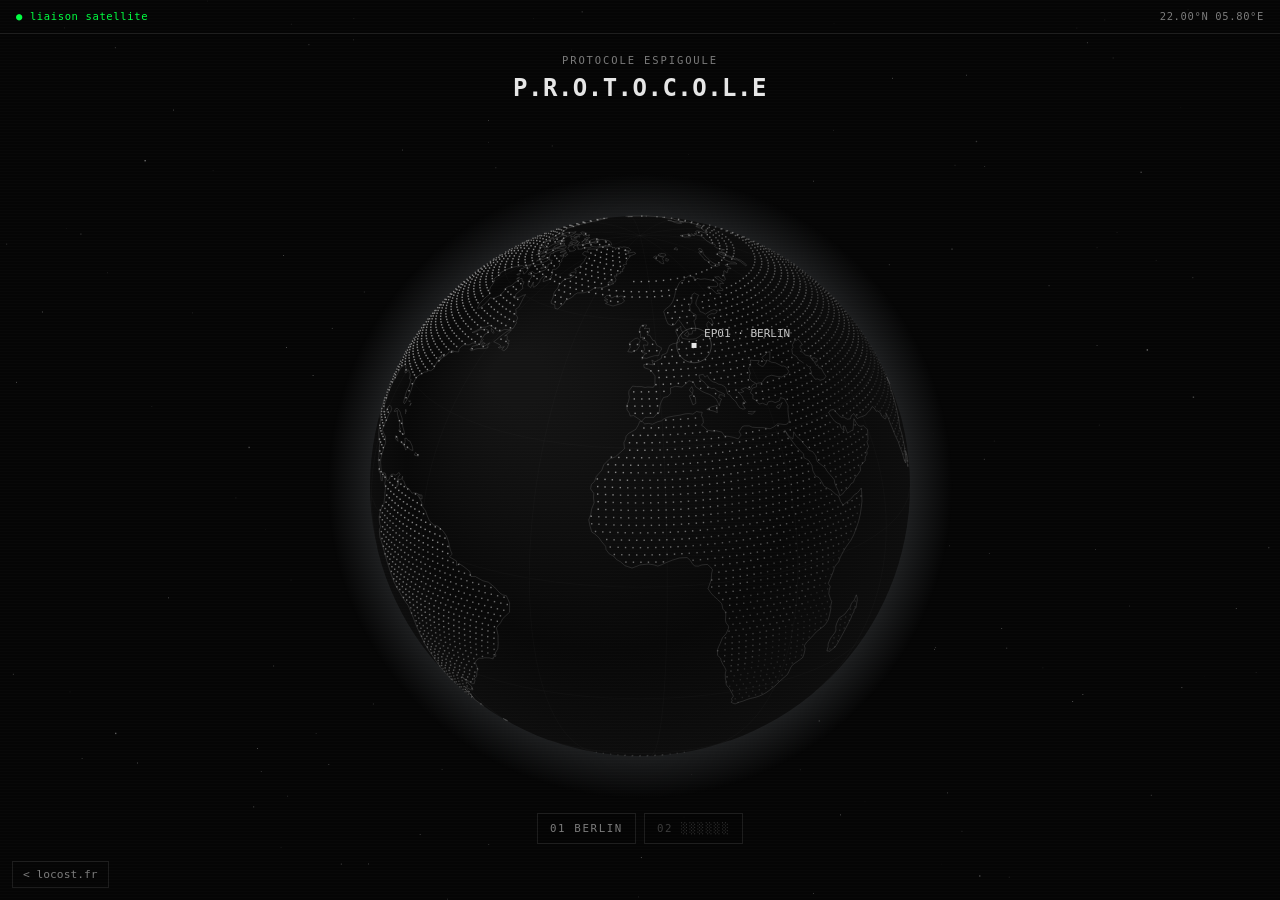
==== commit 4ea3ece9: "EP01 : dossier d'étude sur 5 week-ends (Landes, Berlin validé)" ====
--- a/jeu/index.html
+++ b/jeu/index.html
@@ -6,7 +6,7 @@
     <title>P.R.O.T.O.C.O.L.E · Locost</title>
     <meta name="theme-color" content="#000000" />
     <link rel="stylesheet" href="/css/locost.css?v=7" />
-    <link rel="stylesheet" href="/jeu/moteur/jeu.css?v=3" />
+    <link rel="stylesheet" href="/jeu/moteur/jeu.css?v=4" />
   </head>
   <body class="page-terre">
     <canvas class="terre" aria-hidden="true"></canvas>
--- a/jeu/moteur/jeu.css
+++ b/jeu/moteur/jeu.css
@@ -299,3 +299,5 @@
 @media (prefers-reduced-motion: reduce) {
   .fragment.taupe .silhouette { animation: none; }
 }
+.semaine-ligne.valide { border-left-color: rgba(0, 255, 65, 0.45); }
+.semaine-ligne .tampon { margin-left: auto; }
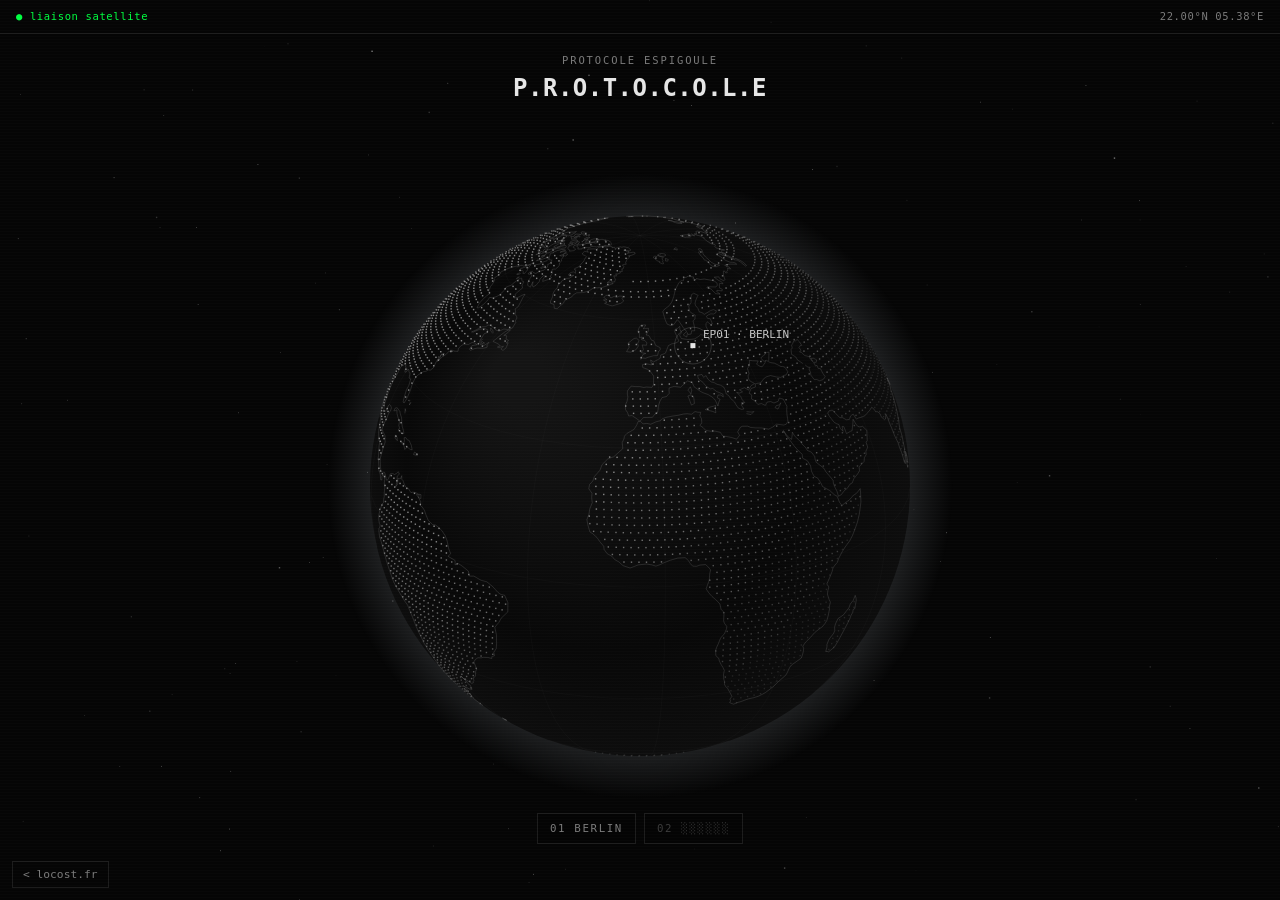
==== commit 4605efb8: "Fiche d'archive : mise en page deux colonnes sur ordinateur" ====
--- a/jeu/index.html
+++ b/jeu/index.html
@@ -6,7 +6,7 @@
     <title>P.R.O.T.O.C.O.L.E · Locost</title>
     <meta name="theme-color" content="#000000" />
     <link rel="stylesheet" href="/css/locost.css?v=7" />
-    <link rel="stylesheet" href="/jeu/moteur/jeu.css?v=4" />
+    <link rel="stylesheet" href="/jeu/moteur/jeu.css?v=5" />
   </head>
   <body class="page-terre">
     <canvas class="terre" aria-hidden="true"></canvas>
--- a/jeu/moteur/jeu.css
+++ b/jeu/moteur/jeu.css
@@ -301,3 +301,70 @@
 }
 .semaine-ligne.valide { border-left-color: rgba(0, 255, 65, 0.45); }
 .semaine-ligne .tampon { margin-left: auto; }
+
+/* ---------- Fiche d'archive sur ordinateur : poste de consultation ---------- */
+.index { display: none; }
+@media (min-width: 1024px) {
+  .fiche {
+    display: grid;
+    grid-template-columns: 320px minmax(0, 1fr);
+    gap: 56px;
+    max-width: 1240px;
+    padding: 48px 32px 96px;
+  }
+  .fiche-cote { position: sticky; top: 24px; align-self: start; }
+  .fiche-tete { text-align: left; margin-bottom: 20px; }
+  .compteur { margin-bottom: 24px; padding: 14px 0 12px; }
+  .compteur-cases { justify-content: space-between; gap: 8px; }
+  .compteur-nombre { font-size: 1.9rem; }
+  .compteur-legende { flex-direction: row; justify-content: space-between; align-items: center; }
+  .compteur-legende .tampon { white-space: nowrap; }
+  .compteur-date { text-align: right; }
+
+  .index { display: flex; flex-direction: column; border-top: 1px solid var(--line); }
+  .index-entree {
+    display: flex;
+    gap: 12px;
+    padding: 12px 10px;
+    border: 0;
+    border-bottom: 1px solid var(--line);
+    border-left: 1px solid transparent;
+    background: none;
+    color: var(--fg-dim);
+    font: 0.75rem var(--mono);
+    letter-spacing: 0.14em;
+    text-align: left;
+    text-transform: uppercase;
+    cursor: pointer;
+  }
+  .index-entree:hover { color: var(--fg); }
+  .index-entree:focus-visible { outline: 1px solid var(--green); outline-offset: -1px; }
+  .index-entree.actif { border-left-color: var(--green); color: #e6e6e6; background: var(--bg-2); }
+  .index-entree.actif .rappel-num { color: var(--green); }
+
+  .fiche-cote .fiche-pied { align-items: stretch; margin-top: 28px; }
+  .fiche-cote .bouton.rejouer { max-width: none; }
+  .fiche-cote .rejouer-refus { text-align: left; }
+
+  /* Zone de lecture : seul le rappel choisi est affiché, son titre sert d'en-tête */
+  .rappels { border-top: 0; }
+  .rappel { display: none; border-bottom: 0; }
+  .rappel.courant { display: block; animation: apparition-lecture 0.2s steps(3) 1; }
+  .rappel > summary { pointer-events: none; padding: 0 0 14px; margin-bottom: 20px; border-bottom: 1px solid var(--line); font-size: 0.9rem; }
+  .rappel > summary::after, .rappel[open] > summary::after { content: none; }
+  .rappel-corps { padding: 0; font-size: 0.9rem; max-width: 760px; }
+
+  .rappel-recit .rappel-corps { columns: 2; column-gap: 40px; max-width: none; }
+  .rappel-recit .recit { break-inside: avoid; }
+  .rappel-carte .rappel-corps { display: grid; grid-template-columns: minmax(0, 1fr) 260px; grid-template-rows: auto 1fr; gap: 0 28px; align-items: start; max-width: none; }
+  .rappel-carte .carte { grid-row: 1 / span 2; max-height: calc(100vh - 160px); object-fit: contain; }
+  .rappel-carte .carte-detail + .note { margin-top: 20px; }
+  .rappel-fragments .rappel-corps { max-width: none; }
+  .fragments { grid-template-columns: repeat(5, minmax(0, 1fr)); gap: 14px; }
+  .fragment { padding: 22px 8px 14px; }
+  .silhouette { width: 72px; height: 84px; }
+}
+@keyframes apparition-lecture { from { opacity: 0; transform: translateY(4px); } }
+@media (prefers-reduced-motion: reduce) {
+  .rappel.courant { animation: none; }
+}
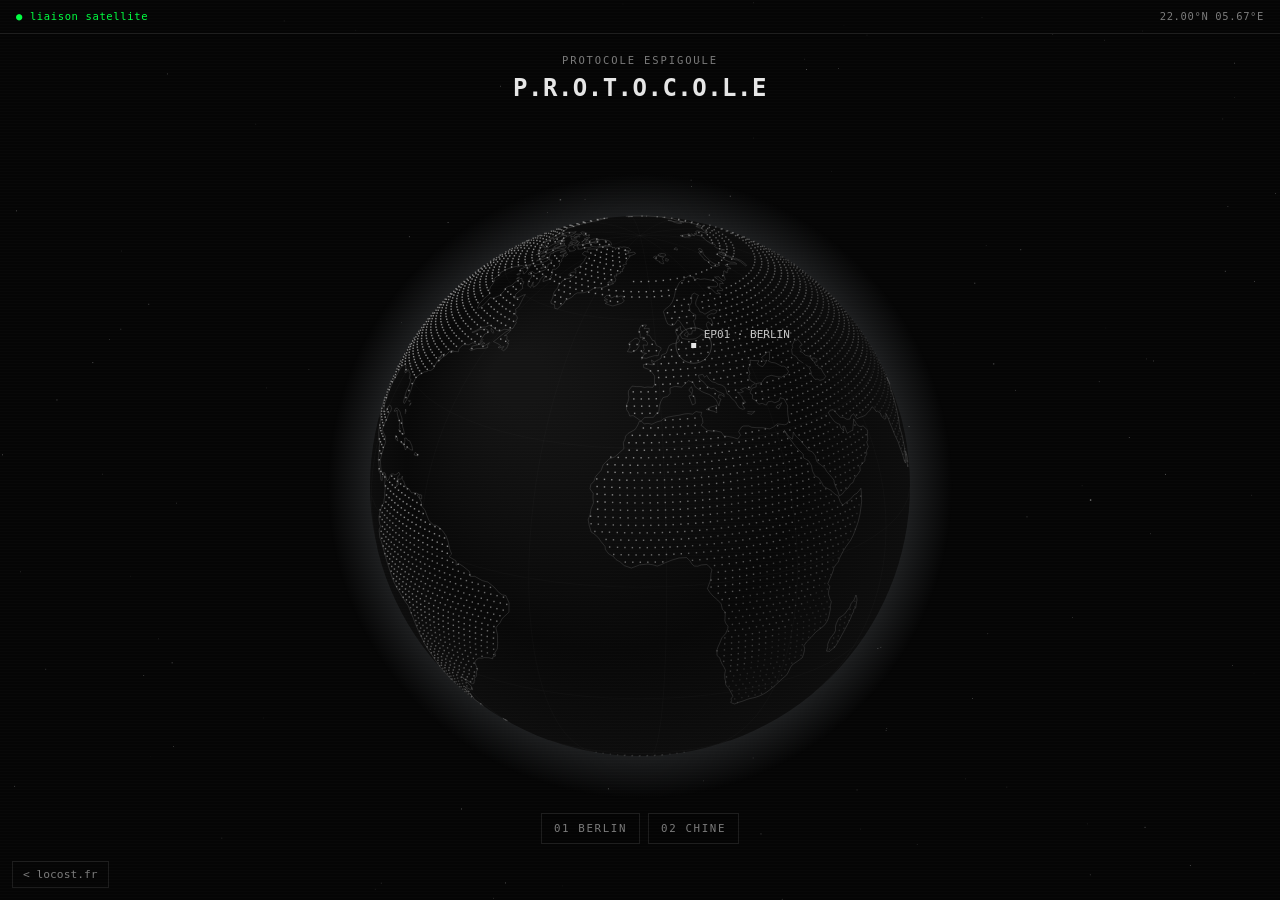
==== commit a8c7f9da: "Jeu : épisode 02, Le Bureau des Doublons - moteur jeu/moteur/missions.js : deux joueurs sur deux tél" ====
--- a/jeu/index.html
+++ b/jeu/index.html
@@ -6,7 +6,7 @@
     <title>P.R.O.T.O.C.O.L.E · Locost</title>
     <meta name="theme-color" content="#000000" />
     <link rel="stylesheet" href="/css/locost.css?v=7" />
-    <link rel="stylesheet" href="/jeu/moteur/jeu.css?v=5" />
+    <link rel="stylesheet" href="/jeu/moteur/jeu.css?v=6" />
   </head>
   <body class="page-terre">
     <canvas class="terre" aria-hidden="true"></canvas>
@@ -26,7 +26,7 @@
     <aside class="destination" aria-live="polite" hidden></aside>
 
     <a class="retour" href="/">&lt; locost.fr</a>
-    <script src="/jeu/episodes.js?v=1"></script>
+    <script src="/jeu/episodes.js?v=2"></script>
     <script src="/jeu/moteur/terre.js?v=1"></script>
     <script src="/jeu/moteur/globe.js?v=2"></script>
   </body>
--- a/jeu/moteur/jeu.css
+++ b/jeu/moteur/jeu.css
@@ -368,3 +368,117 @@
 @media (prefers-reduced-motion: reduce) {
   .rappel.courant { animation: none; }
 }
+
+/* ---------- Épisode jouable à deux (moteur missions.js) ---------- */
+.fiche.jeu { max-width: 640px; padding-bottom: 96px; }
+.jeu .transmission { border-top: 1px solid var(--line); border-bottom: 1px solid var(--line); margin-bottom: 20px; }
+.log-ligne.muraille .log-prefixe { color: var(--red); }
+
+/* Choix du rôle */
+.roles { text-align: center; padding: 8px 0 24px; }
+.roles-texte { color: var(--fg-dim); font-size: 0.85rem; max-width: 34ch; margin: 0 auto 20px; }
+.roles-choix { display: grid; grid-template-columns: 1fr 1fr; gap: 12px; max-width: 320px; margin: 0 auto 14px; }
+.bouton.role { cursor: pointer; padding: 20px 10px; font-size: 0.95rem; }
+.bouton.role:hover { border-color: var(--fg-dim); color: #fff; }
+
+/* Progression */
+.progression { margin: 0 0 8px; }
+.progression-tete { display: flex; justify-content: space-between; align-items: baseline; margin-bottom: 8px; }
+.progression-compte { color: #e6e6e6; font-variant-numeric: tabular-nums; letter-spacing: 0.1em; }
+.progression-jauge { display: flex; gap: 4px; }
+.progression-jauge span { flex: 1; height: 4px; background: var(--line); }
+.progression-jauge span.ouvert { background: var(--fg-faint); }
+.progression-jauge span.plein { background: var(--green); }
+.progression-prochain { margin: 10px 0 0; color: var(--fg-dim); font-size: 0.72rem; font-variant-numeric: tabular-nums; }
+
+/* Liste des missions */
+.acte { margin: 28px 0 0; padding: 0 4px 8px; color: var(--fg-dim); font-size: 0.68rem; font-weight: 400; letter-spacing: 0.18em; text-transform: uppercase; border-bottom: 1px solid var(--line); }
+.mission > summary { display: flex; align-items: baseline; gap: 12px; text-transform: none; letter-spacing: 0.02em; font-size: 0.88rem; }
+.mission .rappel-titre { flex: 1; }
+.mission.ferme .rappel-titre { color: var(--fg-faint); }
+.mission-etat { color: var(--fg-faint); font-size: 0.65rem; letter-spacing: 0.15em; text-transform: uppercase; font-variant-numeric: tabular-nums; }
+.mission-etat.actif { color: var(--fg); }
+.mission-etat.actif::before { content: "● "; color: var(--green); animation: blink 1.6s steps(1) infinite; }
+.mission-etat.valide { color: var(--green); }
+.mission.valide .rappel-num { color: var(--green); }
+.mission-lieu { margin: 0 0 8px; color: var(--fg-dim); font-size: 0.72rem; letter-spacing: 0.08em; }
+.mission-texte { margin: 0 0 12px; white-space: pre-wrap; overflow-wrap: anywhere; }
+.mission-texte.consigne { padding: 10px 12px; border-left: 1px solid var(--fg-faint); background: var(--bg-2); line-height: 1.5; }
+.mission-role { display: inline-block; margin: 0 0 12px; padding: 2px 8px; border: 1px solid var(--line); color: var(--fg-dim); font-size: 0.65rem; letter-spacing: 0.18em; text-transform: uppercase; }
+
+/* Saisie du code */
+.code { display: grid; grid-template-columns: minmax(0, 1fr) auto; gap: 8px; margin-top: 4px; }
+.code-champ {
+  min-width: 0;
+  padding: 12px;
+  border: 1px solid var(--fg-faint);
+  background: #000;
+  color: #e6e6e6;
+  font: 1rem var(--mono); /* 16px: évite le zoom automatique d'iOS */
+  letter-spacing: 0.08em;
+}
+.code-champ:focus { outline: 1px solid var(--green); outline-offset: -1px; }
+.bouton.code-envoyer { padding: 12px 14px; font-size: 0.7rem; letter-spacing: 0.18em; cursor: pointer; }
+.code-retour, .joker { grid-column: 1 / -1; }
+.code-retour { min-height: 1.4em; margin: 0; color: var(--fg-dim); font-size: 0.72rem; letter-spacing: 0.1em; }
+.code-retour.bon { color: var(--green); }
+.code-retour.faux { color: var(--red); }
+.code.refuse .code-champ { border-color: rgba(255, 42, 79, 0.6); animation: tressaille 0.3s steps(2) 1; }
+.joker-texte { margin: 0; padding: 8px 12px; border: 1px dashed var(--fg-faint); color: var(--fg-dim); font-size: 0.8rem; }
+.lien-console.discret { color: var(--fg-faint); }
+
+/* Capteurs */
+.verrou { display: flex; flex-direction: column; align-items: stretch; gap: 10px; }
+.verrou .bouton { cursor: pointer; }
+.verrou .bouton:disabled { color: var(--fg-dim); cursor: default; }
+.verrou-etat { margin: 0; min-height: 1.4em; color: var(--fg-dim); font-size: 0.75rem; letter-spacing: 0.1em; font-variant-numeric: tabular-nums; }
+.verrou-etat.bon { color: var(--green); }
+.signal { height: 6px; border: 1px solid var(--line); }
+.signal span { display: block; width: 3%; height: 100%; background: var(--fg-dim); transition: width 0.3s; }
+.cadran { position: relative; width: 140px; height: 140px; margin: 4px auto; border: 1px solid var(--fg-faint); border-radius: 50%; }
+.cadran::before { content: ""; position: absolute; left: 50%; top: -1px; width: 1px; height: 14px; background: var(--green); }
+.cadran-aiguille { position: absolute; left: calc(50% - 1px); top: 14px; width: 2px; height: 56px; background: #e6e6e6; transform-origin: 50% 100%; transition: transform 0.15s; }
+
+/* Synchro */
+.synchro { margin-bottom: 4px; }
+.synchro-chiffres { margin: 4px 0 8px; color: #e6e6e6; font-size: 2.6rem; font-weight: 600; letter-spacing: 0.3em; font-variant-numeric: tabular-nums; }
+.synchro-jauge { height: 2px; margin-bottom: 14px; background: var(--line); }
+.synchro-jauge span { display: block; height: 100%; background: var(--green); }
+
+/* Choix à l'aveugle */
+.choix { display: flex; flex-direction: column; gap: 10px; margin-top: 4px; }
+.choix .eyebrow { margin: 6px 0 0; }
+.bouton.choix-option { cursor: pointer; letter-spacing: 0.12em; }
+.bouton.choix-option:hover { border-color: var(--fg-dim); color: #fff; }
+.choix-moi { margin: 0; color: var(--fg-dim); font-size: 0.8rem; }
+
+/* Mission réussie */
+.recompense { display: flex; flex-direction: column; align-items: flex-start; gap: 12px; }
+.piece { margin: 0; color: var(--fg-dim); }
+.piece strong { color: var(--green); font-weight: 400; }
+.recompense .doc { margin: 0; }
+.recompense .log { min-height: 0; }
+.photo { position: relative; margin: 0; max-width: 260px; border: 1px solid var(--line); }
+.photo img { display: block; width: 100%; filter: grayscale(1) contrast(1.25) brightness(0.9); }
+.photo::after { content: ""; position: absolute; inset: 0 0 1.6em; background: repeating-linear-gradient(to bottom, rgba(0, 0, 0, 0.25) 0 1px, transparent 1px 3px); pointer-events: none; }
+.photo figcaption { padding: 4px 8px; color: var(--fg-faint); font-size: 0.6rem; letter-spacing: 0.1em; text-transform: uppercase; }
+
+/* Dossier de l'agent */
+.dossier { margin-top: 12px; }
+.dossier .eyebrow { margin: 14px 0 8px; }
+.dossier-mots { display: flex; flex-wrap: wrap; gap: 6px; margin: 0 0 14px; }
+.dossier-mot { padding: 2px 8px; border: 1px solid var(--line); color: #e6e6e6; }
+.jeu-pied { display: flex; flex-direction: column; align-items: center; gap: 6px; margin-top: 40px; }
+@media (prefers-reduced-motion: reduce) {
+  .mission-etat.actif::before { animation: none; }
+}
+/* Sur ordinateur, l'épisode jouable garde une seule colonne (la mise en page « poste de consultation » est réservée aux archives) */
+@media (min-width: 1024px) {
+  .fiche.jeu { display: block; max-width: 680px; padding: 48px 16px 96px; }
+  .jeu .fiche-tete { text-align: center; }
+  .jeu .rappel { display: block; border-bottom: 1px solid var(--line); }
+  .jeu .rappel > summary { pointer-events: auto; padding: 16px 4px; margin-bottom: 0; border-bottom: 0; font-size: 0.88rem; }
+  .jeu .rappel > summary::after { content: "+"; }
+  .jeu .rappel[open] > summary::after { content: "−"; }
+  .jeu .rappel-corps { padding: 0 4px 20px; font-size: 0.88rem; max-width: none; }
+}
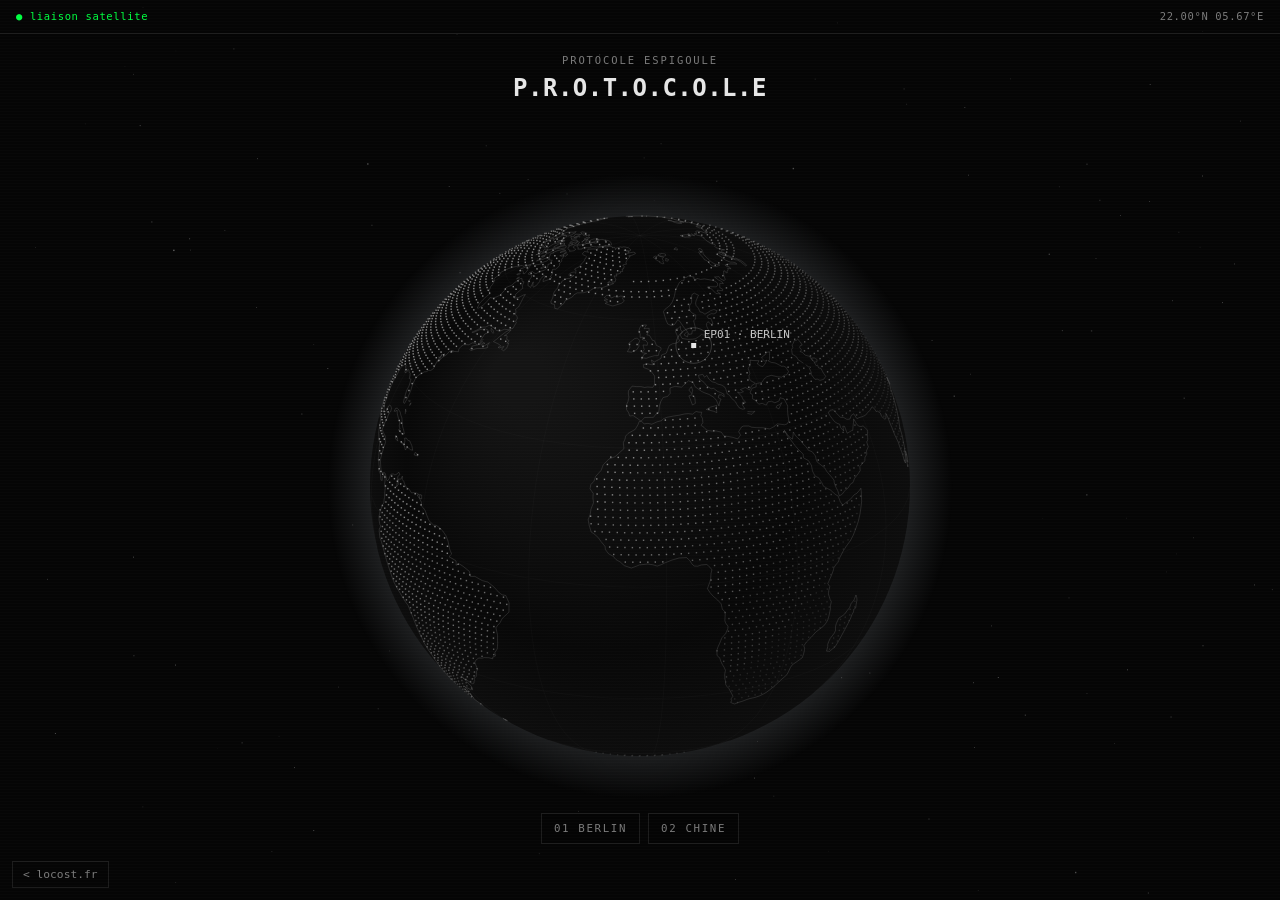
==== commit 7c1d613b: "EP02 : mode test (?test=AAAA-MM-JJ) avec sauvegarde séparée, choix du jour et épreuves passables" ====
--- a/jeu/index.html
+++ b/jeu/index.html
@@ -6,7 +6,7 @@
     <title>P.R.O.T.O.C.O.L.E · Locost</title>
     <meta name="theme-color" content="#000000" />
     <link rel="stylesheet" href="/css/locost.css?v=7" />
-    <link rel="stylesheet" href="/jeu/moteur/jeu.css?v=6" />
+    <link rel="stylesheet" href="/jeu/moteur/jeu.css?v=7" />
   </head>
   <body class="page-terre">
     <canvas class="terre" aria-hidden="true"></canvas>
--- a/jeu/moteur/jeu.css
+++ b/jeu/moteur/jeu.css
@@ -482,3 +482,9 @@
   .jeu .rappel[open] > summary::after { content: "−"; }
   .jeu .rappel-corps { padding: 0 4px 20px; font-size: 0.88rem; max-width: none; }
 }
+/* Bandeau du mode test des épisodes jouables */
+.bandeau-test { position: relative; z-index: 2; display: flex; flex-wrap: wrap; gap: 4px 10px; padding: 8px 16px; border-bottom: 1px dashed var(--red); color: var(--red); font-size: 0.7rem; letter-spacing: 0.08em; }
+.bandeau-test a { color: var(--fg-dim); text-decoration: none; }
+.bandeau-test a.actif { color: var(--red); font-weight: 700; text-decoration: underline; }
+.bandeau-test .quitter { margin-left: auto; }
+.code .passer-test { grid-column: 1 / -1; justify-self: start; }
